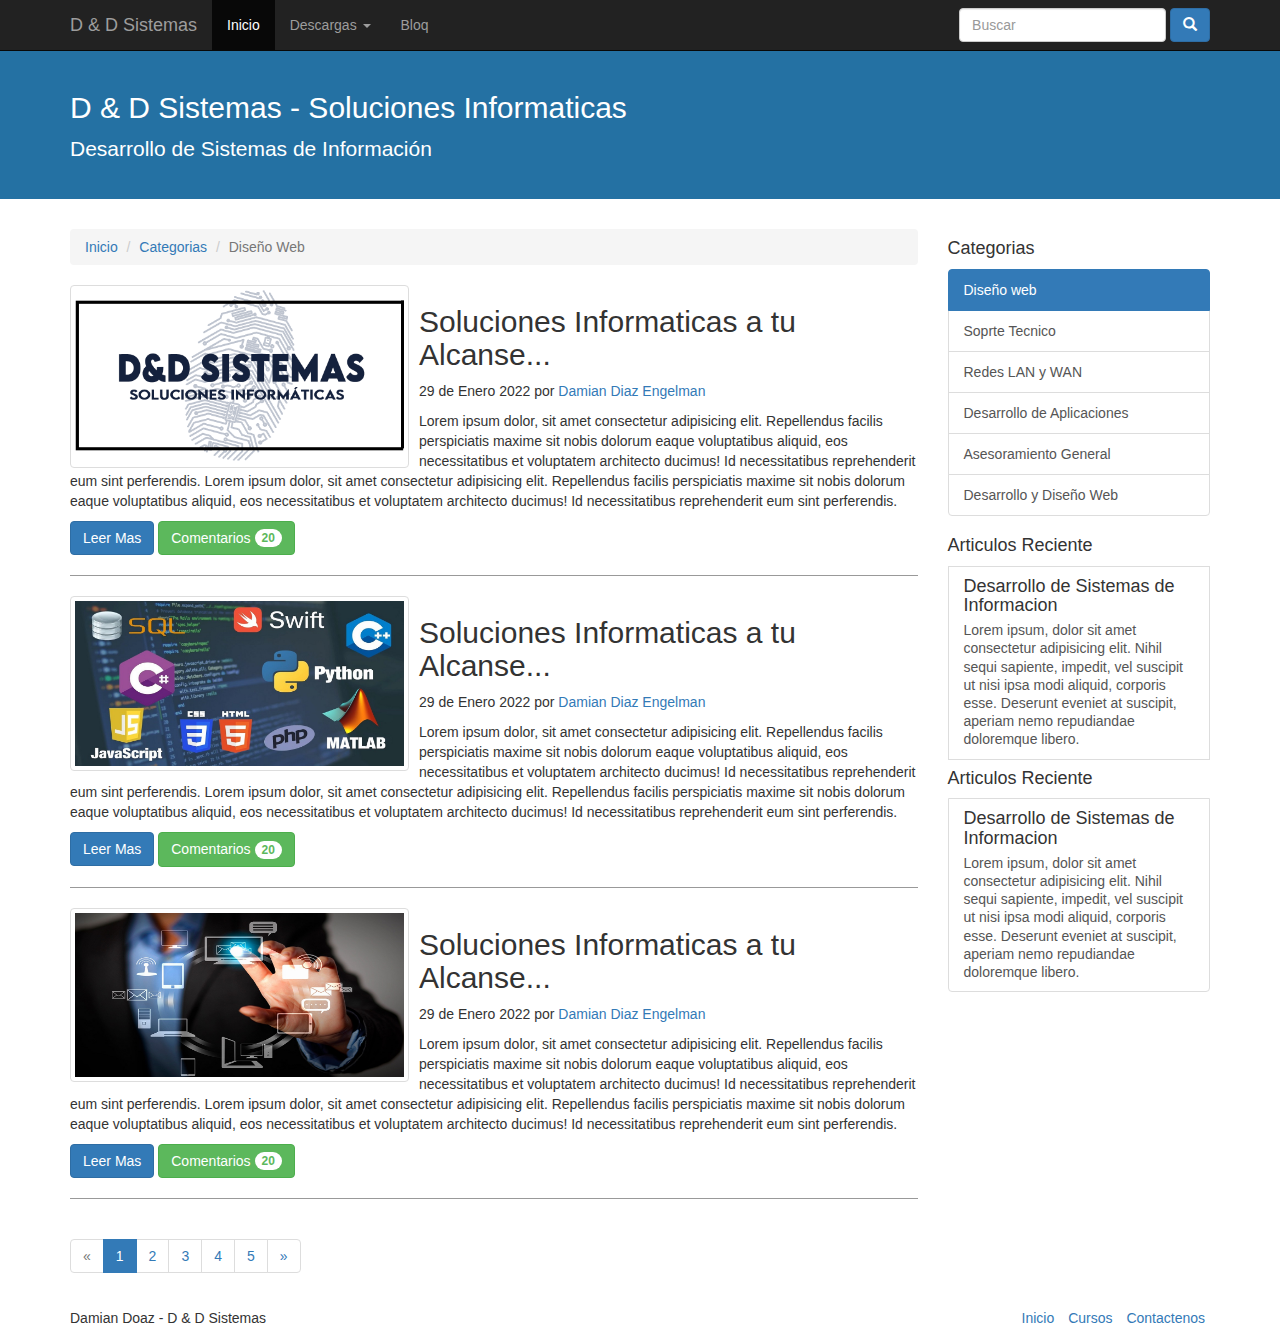
==== index.html @ 09856560 "adding project" ====
<!DOCTYPE html>
<html lang="en"> <!--Lenguaje en español-->
<head>
	<meta charset="utf-8"> <!--para interpretar caracteres del codigo ASCII-->
	<meta http-equiv="X-UA-Compatible" content="fe-edge">
	<meta name="viewport" content="width=device-width, user-scalable=no, initial-scale=1.0, maximum-scale=1.0, minimum-scale=1.0">
	
	<link rel="stylesheet" href="css/bootstrap.min.css">	
	<link rel="stylesheet"  type="text/css" href="css/estilos.css"> <!--Hoja de Estilos--> 
	<title>D & D Sistemas - Solcuciones Informaticas</title>
</head>
<body>
	<header>
		<nav class="navbar navbar-inverse navbar-static-top" role="navigation">
			<div class="container">
				<div class="navbar-header">
					<button type="button" class="navbar-toggle collapsed" data-toggle="collapse" data target="#navegacion-dd">
						<span class="sr-only">Desplegar / Ocultar Menu</span>
						<span class="icon-bar"></span>
						<span class="icon-bar"></span>
						<span class="icon-bar"></span>
					</button>
					<a ref="#" class="navbar-brand">D & D Sistemas </a>
				</div>
				<!--Inicia Menu de Navegacion-->
				<div class="collapse navbar-callapse" id="navegacion-dd"></div>
					<ul class="nav navbar-nav">
						<li class="active"><a href="#">Inicio</a></li>
						<li class="drpdown">
							<a href="#" class="dropdown-toggle" data-toggle="dropdown" role="=button">
								Descargas <span class="caret"></span>
							</a>
							<ul class="dropdown-menu" role="menu">
								<li><a href="#">Sistema SAEMP #1</a></li>
								<li class="divider"></li>
								<li><a href="#">Sistema SAEMP #2</a></li>
								<li><a href="#">Sistema SAEMP #3</a></li>								
							</ul>
						</li>
						<li ><a href="#">Bloq</a></li>
					</ul>
					<form action="" class="navbar-form navbar-right" role="search">
						<div class="form-group">
							<input type="text" class="form-control" placeholder="Buscar">
						</div>
						<button type="submit" class="btn btn-primary">
							<span class="glyphicon glyphicon-search"></span>
						</button>
					</form>
			</div>
		</nav>
	</header>
	<!--Aqui va un jumbotron-->
	<section class="jumbotron">
		<div class="container">
			<h2>D & D Sistemas - Soluciones Informaticas</h2>
			<p>Desarrollo de Sistemas de Información</p>
		</div>
	</section>
	<section class="main container">
		<div class="row">
			<section class="posts col-md-9">
				<div class="mida-de-pan">
					<ol class="breadcrumb">
						<li><a href="#">Inicio</a></li>
						<li><a href="#">Categorias</a></li>
						<li class="active">Diseño Web</li>
					</ol>
				</div>
				<article class="post clearfix">
					<a href="#" class="thumb pull-left">
						<img class="img-thumbnail" src="imagen/DD_logo_largo.png" alt="">
					</a>
					<h2 class="post-title">
						<a href="#">Soluciones Informaticas a tu Alcanse...</a>
					</h2>
					<p><span class="post-fecha">29 de Enero 2022</span> por <span class="post-autor"><a href="#">Damian Diaz Engelman</a></span></p>
					<p calss="post-contenido text-justify">
						Lorem ipsum dolor, sit amet consectetur adipisicing elit. Repellendus facilis perspiciatis maxime sit nobis dolorum eaque
						 voluptatibus aliquid, eos necessitatibus et voluptatem architecto ducimus! Id necessitatibus reprehenderit eum sint perferendis.
						 Lorem ipsum dolor, sit amet consectetur adipisicing elit. Repellendus facilis perspiciatis maxime sit nobis dolorum eaque
						 voluptatibus aliquid, eos necessitatibus et voluptatem architecto ducimus! Id necessitatibus reprehenderit eum sint perferendis.
					</p>
					<div class="contenedor-botones">
						<a href="#" class="btn btn-primary">Leer Mas</a>
						<a href="#" class="btn btn-success">Comentarios <span class="badge">20</span></a>
					</div>
				</article>
				<article class="post clearfix">
					<a href="#" class="thumb pull-left">
						<img class="img-thumbnail" src="imagen/programa1.jpg" alt="">
					</a>
					<h2 class="post-title">
						<a href="#">Soluciones Informaticas a tu Alcanse...</a>
					</h2>
					<p><span class="post-fecha">29 de Enero 2022</span> por <span class="post-autor"><a href="#">Damian Diaz Engelman</a></span></p>
					<p calss="post-contenido text-justify">
						Lorem ipsum dolor, sit amet consectetur adipisicing elit. Repellendus facilis perspiciatis maxime sit nobis dolorum eaque
						 voluptatibus aliquid, eos necessitatibus et voluptatem architecto ducimus! Id necessitatibus reprehenderit eum sint perferendis.
						 Lorem ipsum dolor, sit amet consectetur adipisicing elit. Repellendus facilis perspiciatis maxime sit nobis dolorum eaque
						 voluptatibus aliquid, eos necessitatibus et voluptatem architecto ducimus! Id necessitatibus reprehenderit eum sint perferendis.
					</p>
					<div class="contenedor-botones">
						<a href="#" class="btn btn-primary">Leer Mas</a>
						<a href="#" class="btn btn-success">Comentarios <span class="badge">20</span></a>
					</div>
				</article>
				<article class="post clearfix">
					<a href="#" class="thumb pull-left">
						<img class="img-thumbnail" src="imagen/Desarrollo_sistemas3.jpg" alt="">
					</a>
					<h2 class="post-title">
						<a href="#">Soluciones Informaticas a tu Alcanse...</a>
					</h2>
					<p><span class="post-fecha">29 de Enero 2022</span> por <span class="post-autor"><a href="#">Damian Diaz Engelman</a></span></p>
					<p calss="post-contenido text-justify">
						Lorem ipsum dolor, sit amet consectetur adipisicing elit. Repellendus facilis perspiciatis maxime sit nobis dolorum eaque
						 voluptatibus aliquid, eos necessitatibus et voluptatem architecto ducimus! Id necessitatibus reprehenderit eum sint perferendis.
						 Lorem ipsum dolor, sit amet consectetur adipisicing elit. Repellendus facilis perspiciatis maxime sit nobis dolorum eaque
						 voluptatibus aliquid, eos necessitatibus et voluptatem architecto ducimus! Id necessitatibus reprehenderit eum sint perferendis.
					</p>
					<div class="contenedor-botones">
						<a href="#" class="btn btn-primary">Leer Mas</a>
						<a href="#" class="btn btn-success">Comentarios <span class="badge">20</span></a>
					</div>
				</article>
				<nav> <!--Este nav se ujtiliza para lña paginacino-->
					<ul class="pagination">
						<li class="disabled"><a href="#">&laquo; <span class="sr-only"> Anterior</span></a></li>
						<li class="active"><a href="#">1</a></li>
						<li><a href="#">2</a></li>
						<li><a href="#">3</a></li>
						<li><a href="#">4</a></li>
						<li><a href="#">5</a></li>
						<li><a href="#">&raquo; <span class="sr-only"> Siguiente</span></a></li>
					</ul>
				</nav>
			</section>
			<aside class="col-md-3 hidden-xs hidden-sm">
				<h4>Categorias</h4>
				<div class="list-group">
					<a href="#" class="list-group-item active">Diseño web</a>
					<a href="#" class="list-group-item">Soprte Tecnico</a>
					<a href="#" class="list-group-item">Redes LAN y WAN</a>
					<a href="#" class="list-group-item">Desarrollo de Aplicaciones</a>
					<a href="#" class="list-group-item">Asesoramiento General</a>
					<a href="#" class="list-group-item">Desarrollo y Diseño Web</a>
				</div>
				<h4>Articulos Reciente</h4>
				<a href="#" class="list-group-item">
					<h4 class="list-group-item-heading">Desarrollo de Sistemas de Informacion</h4>
					<p class="list-group-item-text">Lorem ipsum, dolor sit amet consectetur adipisicing elit. Nihil sequi sapiente, impedit, vel suscipit ut nisi ipsa modi aliquid, corporis esse. Deserunt eveniet at suscipit, aperiam nemo repudiandae doloremque libero.</p>
				</a>
				<h4>Articulos Reciente</h4>
				<a href="#" class="list-group-item">
					<h4 class="list-group-item-heading">Desarrollo de Sistemas de Informacion</h4>
					<p class="list-group-item-text">Lorem ipsum, dolor sit amet consectetur adipisicing elit. Nihil sequi sapiente, impedit, vel suscipit ut nisi ipsa modi aliquid, corporis esse. Deserunt eveniet at suscipit, aperiam nemo repudiandae doloremque libero.</p>
				</a>
			</aside>
		</div>
	</section>
	<footer>
		<div class="container">
			<div class="row">
				<div class="col-xs-6">
					<p>Damian Doaz - D & D Sistemas</p>
				</div>
				<div class="col-xs-6">
					<ul class="list-inline text-right">
						<li><a class="#">Inicio</a></li>
						<li><a class="#">Cursos</a></li>
						<li><a class="#">Contactenos</a></li>
					</ul>
				</div>
			</div>
		</div>
	</footer>
	<script src="js/jquery-3.1.0.min.js"></script>
	<script src="js/bootstrap.min.js"></script>
</body>
</html>
---- css/estilos.css ----
/*HEADER*/
.navbar {
	margin-bottom: 0;
}

.jumbotron {
	background:  #2471a3;
	color: white;
	padding: 20px 0;
}

/*-- POST --*/
.main{
	margin-top: 20px;
	margin-bottom: 10px;
}	

.post{
	padding-bottom: 20px;
	margin-bottom: 20px;
	border-bottom: 1px solid #999;
}

.post .post-title a{
	color:#333;
}

.post .thumb {
	margin-right: 10px;
	width: 40%;
}

.post .thumb img{	
	width: 100%;
}

.post .contenedor-botones {
	width: 100%;
}

/*-- Media Querie--*/
@media screen and (max-width: 768px) {
	.post .thumb{
		width: 100%;
		margin-bottom: 20px;
		margin-right: 0;
	}
}
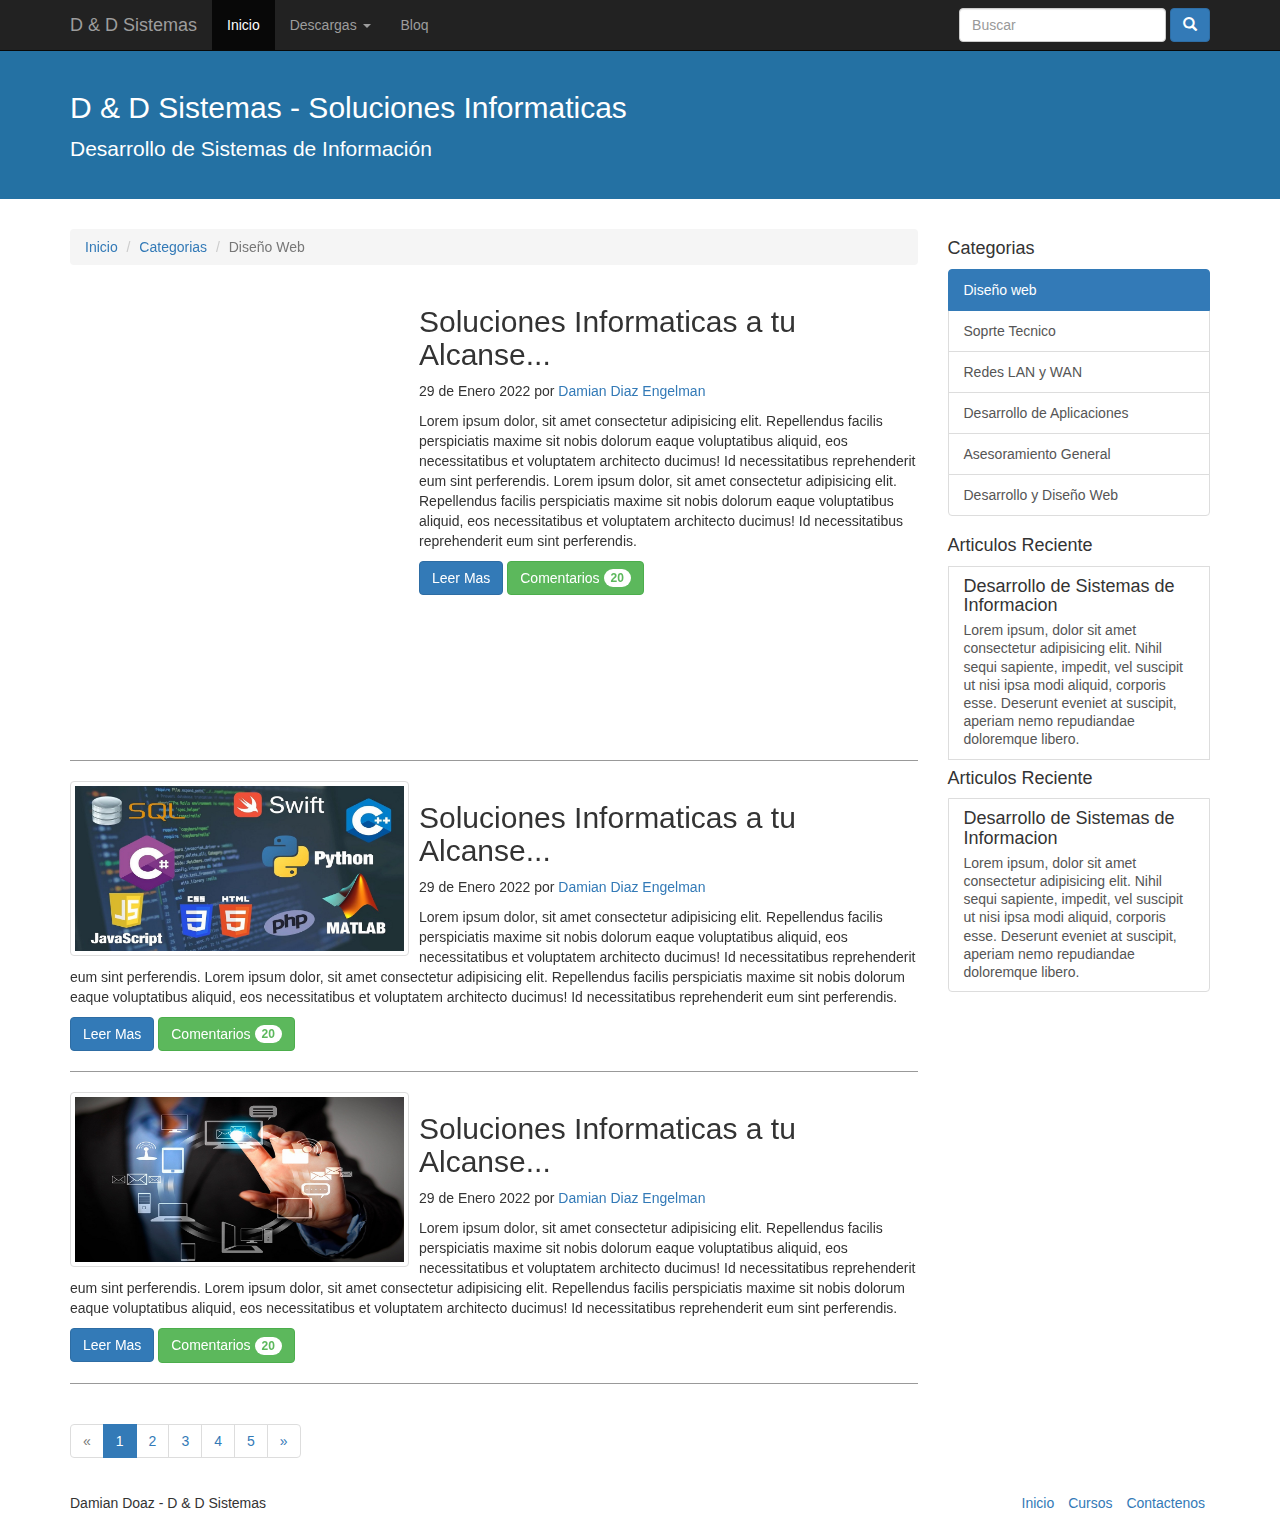
==== commit e3eac169: "Update index.html" ====
--- a/index.html
+++ b/index.html
@@ -69,7 +69,7 @@
 				</div>
 				<article class="post clearfix">
 					<a href="#" class="thumb pull-left">
-						<img class="img-thumbnail" src="imagen/DD_logo_largo.png" alt="">
+						<iframe src="https://www.google.com/maps/embed?pb=!1m18!1m12!1m3!1d3921.204056652161!2d-71.62182098520047!3d10.641249792413358!2m3!1f0!2f0!3f0!3m2!1i1024!2i768!4f13.1!3m3!1m2!1s0x8e8998532c626369%3A0x68aa14f2acc20bc!2sCentro%20Comercial%20Gran%20Bazar!5e0!3m2!1ses!2sve!4v1670942069877!5m2!1ses!2sve" width="600" height="450" style="border:0;" allowfullscreen="" loading="lazy" referrerpolicy="no-referrer-when-downgrade"></iframe>
 					</a>
 					<h2 class="post-title">
 						<a href="#">Soluciones Informaticas a tu Alcanse...</a>
@@ -178,4 +178,4 @@
 	<script src="js/jquery-3.1.0.min.js"></script>
 	<script src="js/bootstrap.min.js"></script>
 </body>
-</html>+</html>
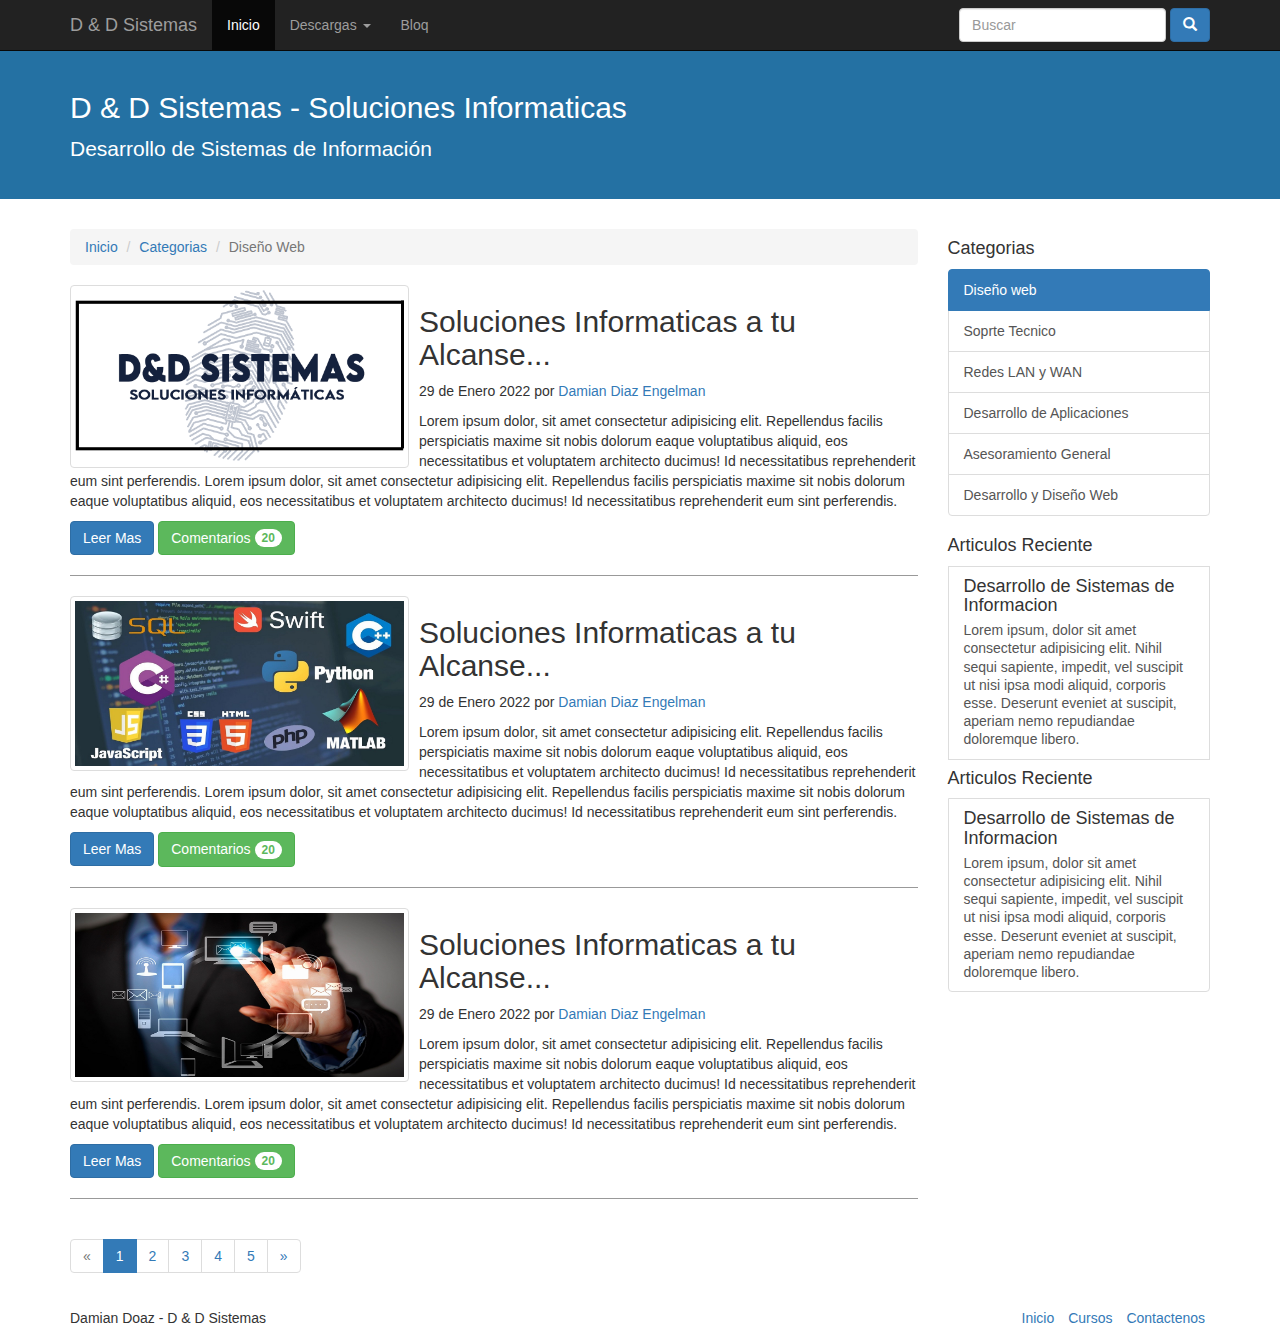
==== commit 2aa9eafa: "Update index.html" ====
--- a/index.html
+++ b/index.html
@@ -69,7 +69,7 @@
 				</div>
 				<article class="post clearfix">
 					<a href="#" class="thumb pull-left">
-						<iframe src="https://www.google.com/maps/embed?pb=!1m18!1m12!1m3!1d3921.204056652161!2d-71.62182098520047!3d10.641249792413358!2m3!1f0!2f0!3f0!3m2!1i1024!2i768!4f13.1!3m3!1m2!1s0x8e8998532c626369%3A0x68aa14f2acc20bc!2sCentro%20Comercial%20Gran%20Bazar!5e0!3m2!1ses!2sve!4v1670942069877!5m2!1ses!2sve" width="600" height="450" style="border:0;" allowfullscreen="" loading="lazy" referrerpolicy="no-referrer-when-downgrade"></iframe>
+					<img class="img-thumbnail" src="imagen/DD_logo_largo.png" alt="">	
 					</a>
 					<h2 class="post-title">
 						<a href="#">Soluciones Informaticas a tu Alcanse...</a>
